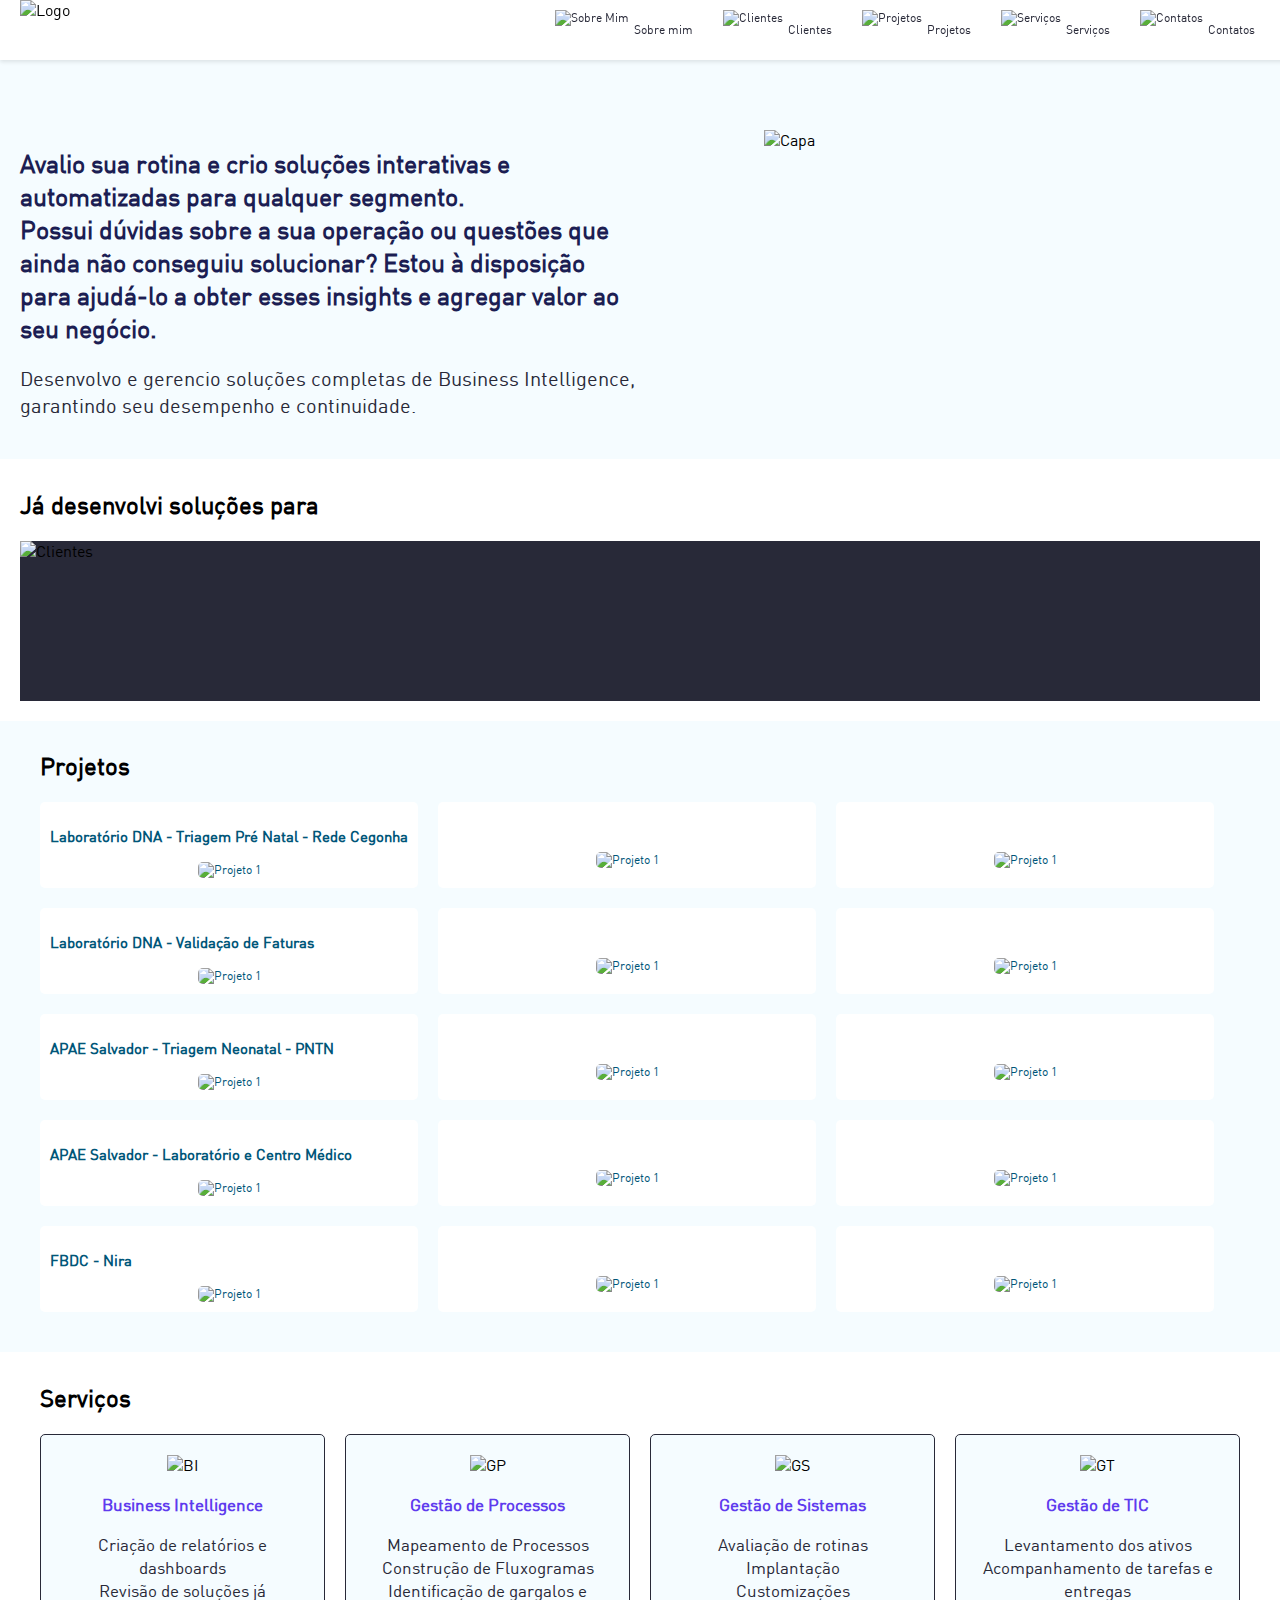
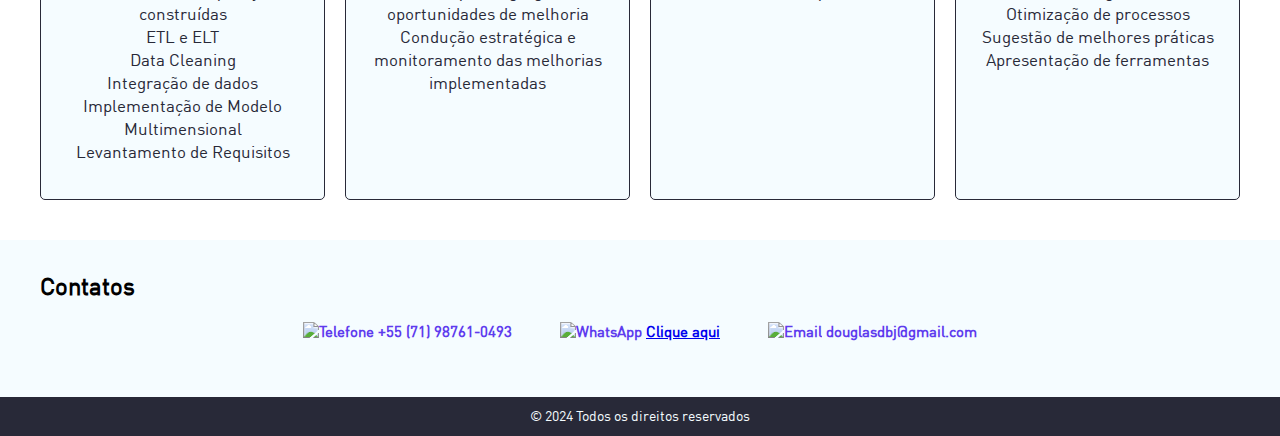
==== index.html @ 9d00dc1b "Add files via upload" ====
<!DOCTYPE html>
<html lang="en">
<head>
    <meta charset="UTF-8">
    <meta name="viewport" content="width=device-width, initial-scale=1.0">
    <title>Portfólio de Douglas</title>
    <link rel="stylesheet" href="style.css">
</head>
<body>
    <header>
        <img src="images/logomarcamenususpenso.png" alt="Logo" class="logo">
        <nav>
            <ul>
                <li><a href="#sobre" class="menu-item"><img src="images/Sobremim.png" alt="Sobre Mim"> Sobre mim</a></li>
                <li><a href="#clientes" class="menu-item"><img src="images/Clientes.png" alt="Clientes"> Clientes</a></li>
                <li><a href="#projetos" class="menu-item"><img src="images/Projetos.png" alt="Projetos"> Projetos</a></li>
                <li><a href="#servicos" class="menu-item"><img src="images/Servicos.png" alt="Serviços"> Serviços</a></li>
                <li><a href="#contato" class="menu-item"><img src="images/Contatos.png" alt="Contatos"> Contatos</a></li>
            </ul>
        </nav>
    </header>

    <section id="sobre">
        <div class="content">
            <div class="text">
                <h1>Avalio sua rotina e crio soluções interativas e automatizadas para qualquer segmento. 
				</br>Possui dúvidas sobre a sua operação ou questões que ainda não conseguiu solucionar? Estou à disposição para ajudá-lo a obter esses insights e agregar valor ao seu negócio.</h1>
                <p>Desenvolvo e gerencio soluções completas de Business Intelligence, garantindo seu desempenho e continuidade.</p>
            </div>
            <div class="image">
                <img src="images/capa.png" alt="Capa">
            </div>
        </div>
    </section>

    <section id="clientes">
        <h2>Já desenvolvi soluções para</h2>
        <div class="clients-banner">
            <img src="images/clientes-banner.png" alt="Clientes">
        </div>
    </section>

    <section id="projetos">
        <h2>Projetos</h2>
        <div class="projects-grid">
            <!-- Repetir este bloco para cada projeto -->
            <div class="project">
			<p style="text-align: left; font-size: 15px; font-weight: bold;">Laboratório DNA - Triagem Pré Natal - Rede Cegonha</p>
                <img src="images/projetos/projeto1/rc1.png" alt="Projeto 1" class="project-image">
            </div>
			<div class="project">
			<p> </p>
                <img src="images/projetos/projeto1/rc2.png" alt="Projeto 1" class="project-image">
            </div>
			<div class="project">
			<p> </p>
                <img src="images/projetos/projeto1/rc3.png" alt="Projeto 1" class="project-image">
            </div>
			<div class="project">
			<p style="text-align: left; font-size: 15px; font-weight: bold;">Laboratório DNA - Validação de Faturas</p>
                <img src="images/projetos/projeto2/vf1.png" alt="Projeto 1" class="project-image">
            </div>
			<div class="project">
			<p> </p>
                <img src="images/projetos/projeto2/vf2.png" alt="Projeto 1" class="project-image">
            </div>
			<div class="project">
			<p> </p>
                <img src="images/projetos/projeto2/vf3.png" alt="Projeto 1" class="project-image">
            </div>
			            <div class="project">
			<p style="text-align: left; font-size: 15px; font-weight: bold;">APAE Salvador - Triagem Neonatal - PNTN</p>
                <img src="images/projetos/projeto3/pntn1.png" alt="Projeto 1" class="project-image">
            </div>
			<div class="project">
			<p> </p>
                <img src="images/projetos/projeto3/pntn2.png" alt="Projeto 1" class="project-image">
            </div>
			<div class="project">
			<p> </p>
                <img src="images/projetos/projeto3/pntn3.png" alt="Projeto 1" class="project-image">
            </div>
			<div class="project">
			<p style="text-align: left; font-size: 15px; font-weight: bold;">APAE Salvador - Laboratório e Centro Médico</p>
                <img src="images/projetos/projeto4/cm1.png" alt="Projeto 1" class="project-image">
            </div>
			<div class="project">
			<p> </p>
                <img src="images/projetos/projeto4/cm2.png" alt="Projeto 1" class="project-image">
            </div>
			<div class="project">
			<p> </p>
                <img src="images/projetos/projeto4/cm3.png" alt="Projeto 1" class="project-image">
            </div>
			<div class="project">
			<p style="text-align: left; font-size: 15px; font-weight: bold;">FBDC - Nira</p>
                <img src="images/projetos/projeto5/nira1.png" alt="Projeto 1" class="project-image">
            </div>
			<div class="project">
			<p> </p>
                <img src="images/projetos/projeto5/nira2.png" alt="Projeto 1" class="project-image">
            </div>
			<div class="project">
			<p> </p>
                <img src="images/projetos/projeto5/nira3.png" alt="Projeto 1" class="project-image">
            </div>
			<!-- ... -->
        </div>
    </section>

    <section id="servicos">
        <h2>Serviços</h2>
        <div class="services-grid">
            <div class="service">
                <img src="images/bi.png" alt="BI">
                <h3>Business Intelligence</h3>
                <ul>
                    <li>Criação de relatórios e dashboards</li>
                    <li>Revisão de soluções já construídas</li>
                    <li>ETL e ELT</li>
                    <li>Data Cleaning</li>
                    <li>Integração de dados</li>
                    <li>Implementação de Modelo Multimensional</li>
                    <li>Levantamento de Requisitos</li>
                </ul>
            </div>
            <div class="service">
                <img src="images/gp.png" alt="GP">
                <h3>Gestão de Processos</h3>
                <ul>
                    <li>Mapeamento de Processos</li>
                    <li>Construção de Fluxogramas</li>
                    <li>Identificação de gargalos e oportunidades de melhoria</li>
                    <li>Condução estratégica e monitoramento das melhorias implementadas</li>
                </ul>
            </div>
            <div class="service">
                <img src="images/gs.png" alt="GS">
                <h3>Gestão de Sistemas</h3>
                <ul>
                    <li>Avaliação de rotinas</li>
                    <li>Implantação</li>
                    <li>Customizações</li>
                </ul>
            </div>
            <div class="service">
                <img src="images/gt.png" alt="GT">
                <h3>Gestão de TIC</h3>
                <ul>
                    <li>Levantamento dos ativos</li>
                    <li>Acompanhamento de tarefas e entregas</li>
                    <li>Otimização de processos</li>
                    <li>Sugestão de melhores práticas</li>
                    <li>Apresentação de ferramentas</li>
                </ul>
            </div>
        </div>
    </section>

    <section id="contato">
        <h2>Contatos</h2>
        <div class="contact-info">
            <p><img src="images/telefone.png" alt="Telefone"> +55 (71) 98761-0493           
			<img src="images/wp.png" alt="WhatsApp"> <a href="https://wa.me/5571987610493" target="_blank">Clique aqui</a>           
			<img src="images/email.png" alt="Email"> douglasdbj@gmail.com</p>
        </div>
    </section>

    <footer>
        <p>&copy; 2024 Todos os direitos reservados</p>
    </footer>

    <script src="script.js"></script>
</body>
</html>
---- style.css ----
@font-face {
    font-family: 'DIN';
    src: url('fonts/DIN-Regular.ttf') format('truetype'),
         url('fonts/DIN-Bold.ttf') format('truetype');
    font-weight: normal;
    font-style: normal;
}

body {
    font-family: 'DIN', sans-serif;
    margin: 0;
    padding: 0;
}

header {
    background-color: #FFFFFF;
    height: 60px;
    display: flex;
    align-items: center;
    justify-content: space-between;
    padding: 0 20px;
    position: fixed;
    width: 100%;
    top: 0;
    z-index: 1000;
    box-shadow: 0 2px 4px rgba(0,0,0,0.1);
}

.logo {
    height: 60px;
}

nav ul {
    list-style: none;
    display: flex;
    margin: 30px;
    padding: 0;
}

nav ul li {
    margin: 0 15px;
}

nav ul li a {
    text-decoration: none;
    color: #282938;
    display: flex;
    align-items: center;
	font-size: 12px;
}

nav ul li a img {
    margin-right: 5px;
	height: 40px;
}

nav ul li a:hover,
nav ul li a.active {
    color: #5E3BEE;
}

nav ul li a:hover img,
nav ul li a.active img {
    transform: scale(1.1);
}

section {
    padding: 100px 20px 20px;
}

#sobre {
    background-color: #F5FCFF;
    display: flex;
    justify-content: space-between;
    align-items: center;
	padding: 130px 20px 20px;
}

#sobre .content {
    display: flex;
    width: 100%;
    justify-content: space-between;
}

#sobre .text {
    width: 50%;
}

#sobre .text p {
    color: #282938;
	font-size: 20px;
}

#sobre .text h1 {
    color: #1C1E53;
    font-size: 25px;
}

#sobre .image {
    width: 40%;
}

#sobre .image img {
    width: 100%;
    height: auto;
}

#clientes {
    background-color: #FFFFFF;
	padding: 10px 20px 20px;
}

#clientes .clients-banner {
    width: 100%;
    height: 160px;
    background-color: #282938;
}

#clientes .clients-banner img {
    width: 100%;
    height: auto;
}

#projetos {
background-color: #F5FCFF;
display: flex;
flex-wrap: wrap;
padding: 10px 40px 40px;
}

#projetos .projects-grid {
display: grid;
grid-template-columns: repeat(3, 1fr);
grid-template-rows: repeat(2, 1fr);
gap: 20px;
}

#projetos .project {
background-color: #ffffff;
text-align: center;
color: #005679;
padding: 10px;
border-radius: 5px;
font-size: 12px;
}

#projetos .project img {
width: 80%;
height: auto;
border-radius: 5px;
transition: transform 0.0s ease;
}

#projetos .project-image:hover {
    transform: scale(1.5);
}


#servicos {
background-color: #FFFFFF;
padding: 10px 40px 40px;
}

#servicos .services-grid {
display: grid;
grid-template-columns: repeat(4, 1fr);
gap: 20px;
}

#servicos .service {
background-color: #F5FCFF;
border: 1px solid #282938;
border-radius: 5px;
padding: 20px;
text-align: center;
}

#servicos .service h3 {
color: #5E3BEE;
font-size: 17px;
}

#servicos .service ul {
list-style: none;
padding: 0;
}

#servicos .service ul li {
color: #282938;
font-size: 17px;
}

#servicos .service img {
height: 50px;
}

#contato {
background-color: #F5FCFF;
padding: 10px 40px 40px;
}

#contato .contact-info {
text-align: center;
}

#contato .contact-info p {
color: #5E3BEE;
font-size: 15px;
font-weight: bold;
}

#contato .contact-info img {
height: 40px;
}

footer {
background-color: #282938;
color: #F5FCFF;
text-align: center;
padding: 10px;
}

footer p {
margin: 0;
font-size: 14px;
}

.dashed-line {
border-bottom: 2px dashed #5E3BEE;
margin: 20px 0;
}
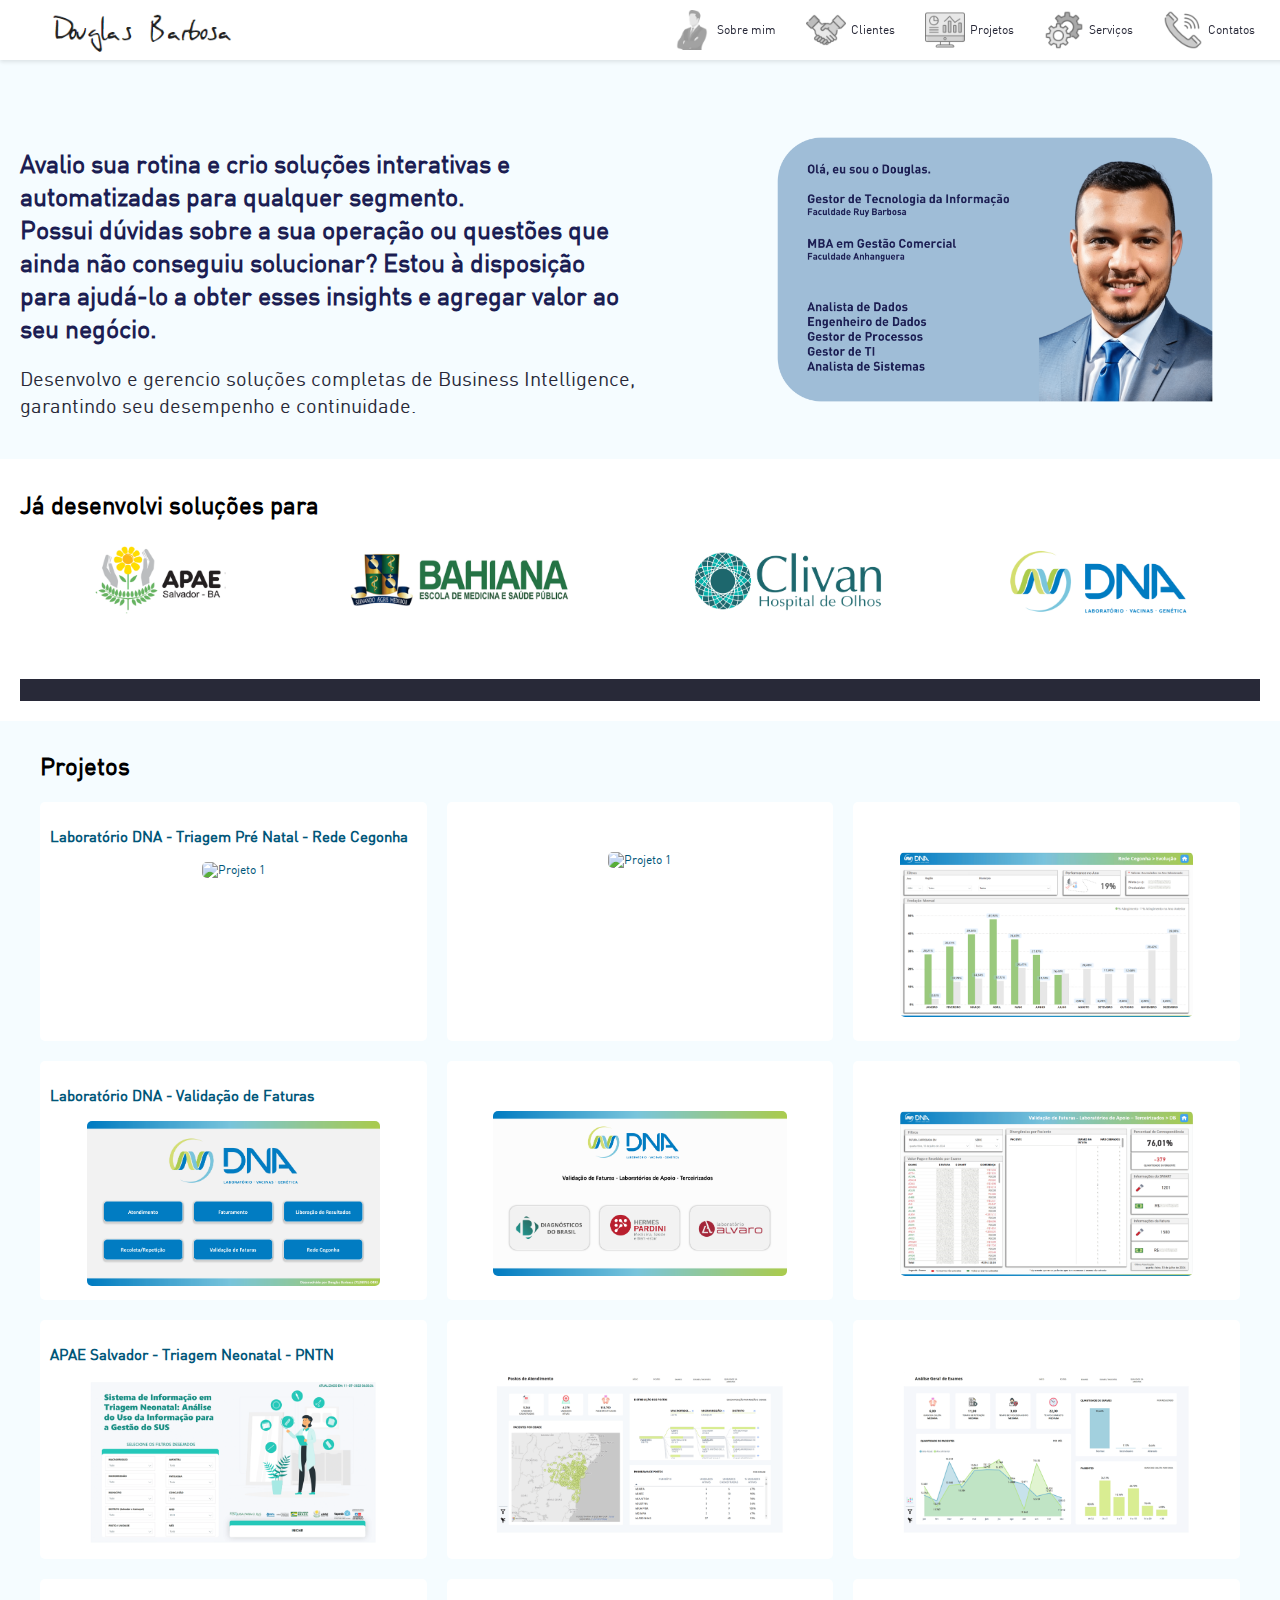
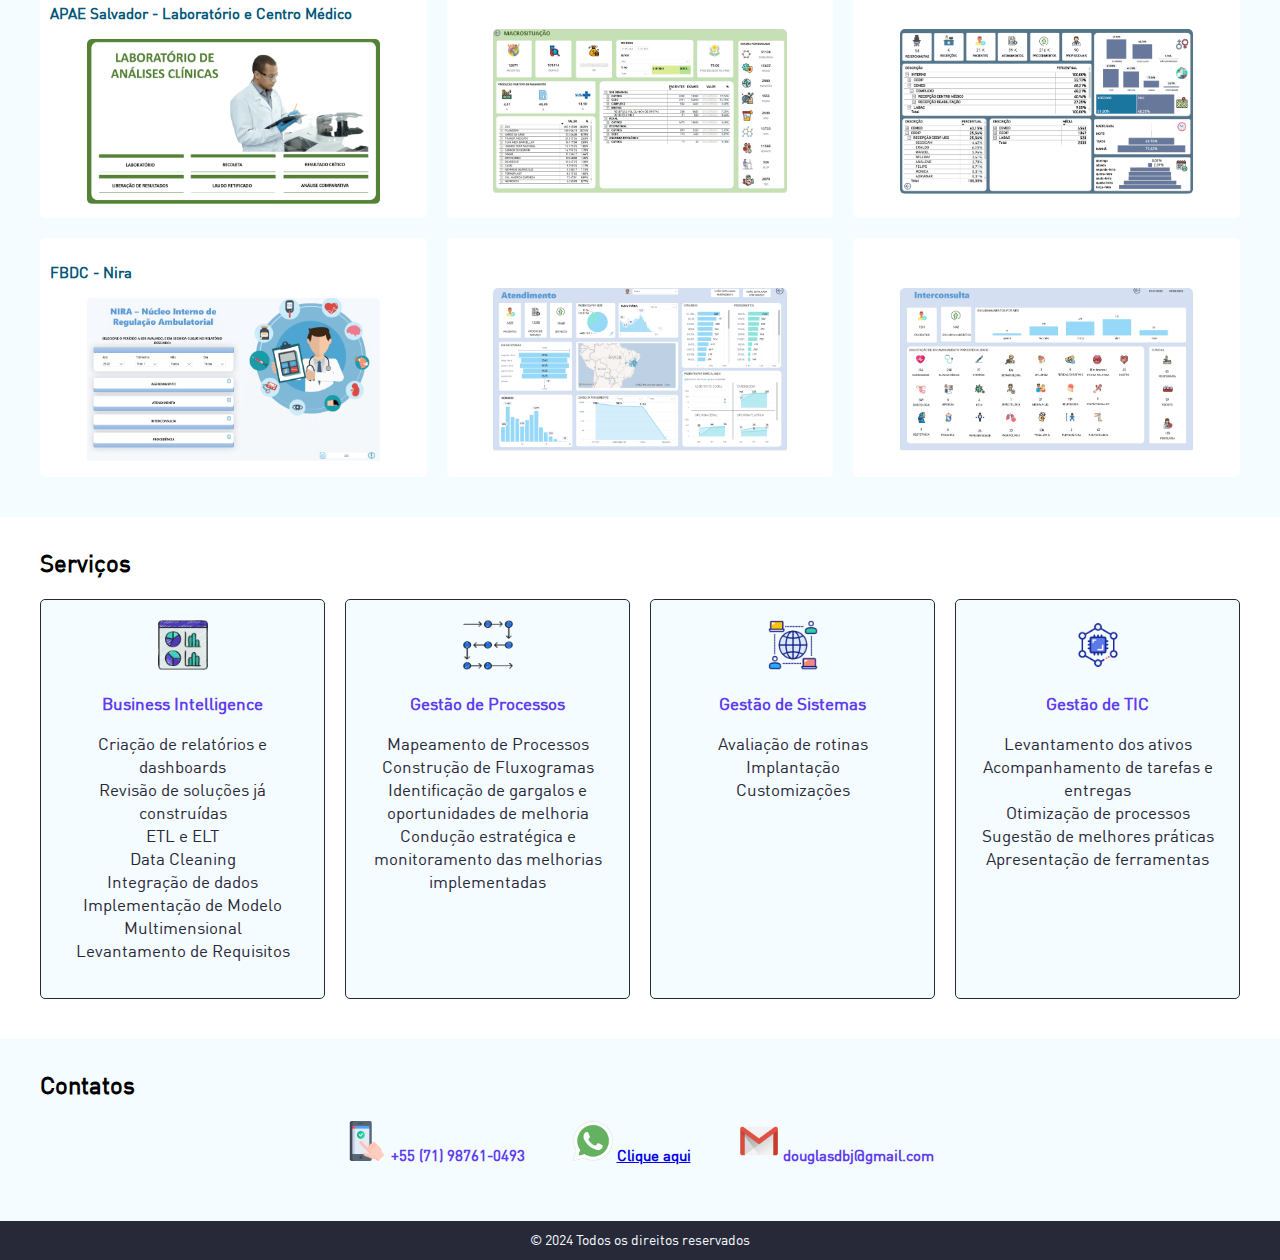
==== commit a166feb1: "Add files via upload" ====
--- a/index.html
+++ b/index.html
@@ -11,11 +11,11 @@
         <img src="images/logomarcamenususpenso.png" alt="Logo" class="logo">
         <nav>
             <ul>
-                <li><a href="#sobre" class="menu-item"><img src="images/Sobremim.png" alt="Sobre Mim"> Sobre mim</a></li>
-                <li><a href="#clientes" class="menu-item"><img src="images/Clientes.png" alt="Clientes"> Clientes</a></li>
-                <li><a href="#projetos" class="menu-item"><img src="images/Projetos.png" alt="Projetos"> Projetos</a></li>
-                <li><a href="#servicos" class="menu-item"><img src="images/Servicos.png" alt="Serviços"> Serviços</a></li>
-                <li><a href="#contato" class="menu-item"><img src="images/Contatos.png" alt="Contatos"> Contatos</a></li>
+                <li><a href="#sobre" class="menu-item"><img src="images/sobremim.png" alt="Sobre Mim"> Sobre mim</a></li>
+                <li><a href="#clientes" class="menu-item"><img src="images/clientes.png" alt="Clientes"> Clientes</a></li>
+                <li><a href="#projetos" class="menu-item"><img src="images/projetos.png" alt="Projetos"> Projetos</a></li>
+                <li><a href="#servicos" class="menu-item"><img src="images/servicos.png" alt="Serviços"> Serviços</a></li>
+                <li><a href="#contato" class="menu-item"><img src="images/contatos.png" alt="Contatos"> Contatos</a></li>
             </ul>
         </nav>
     </header>
